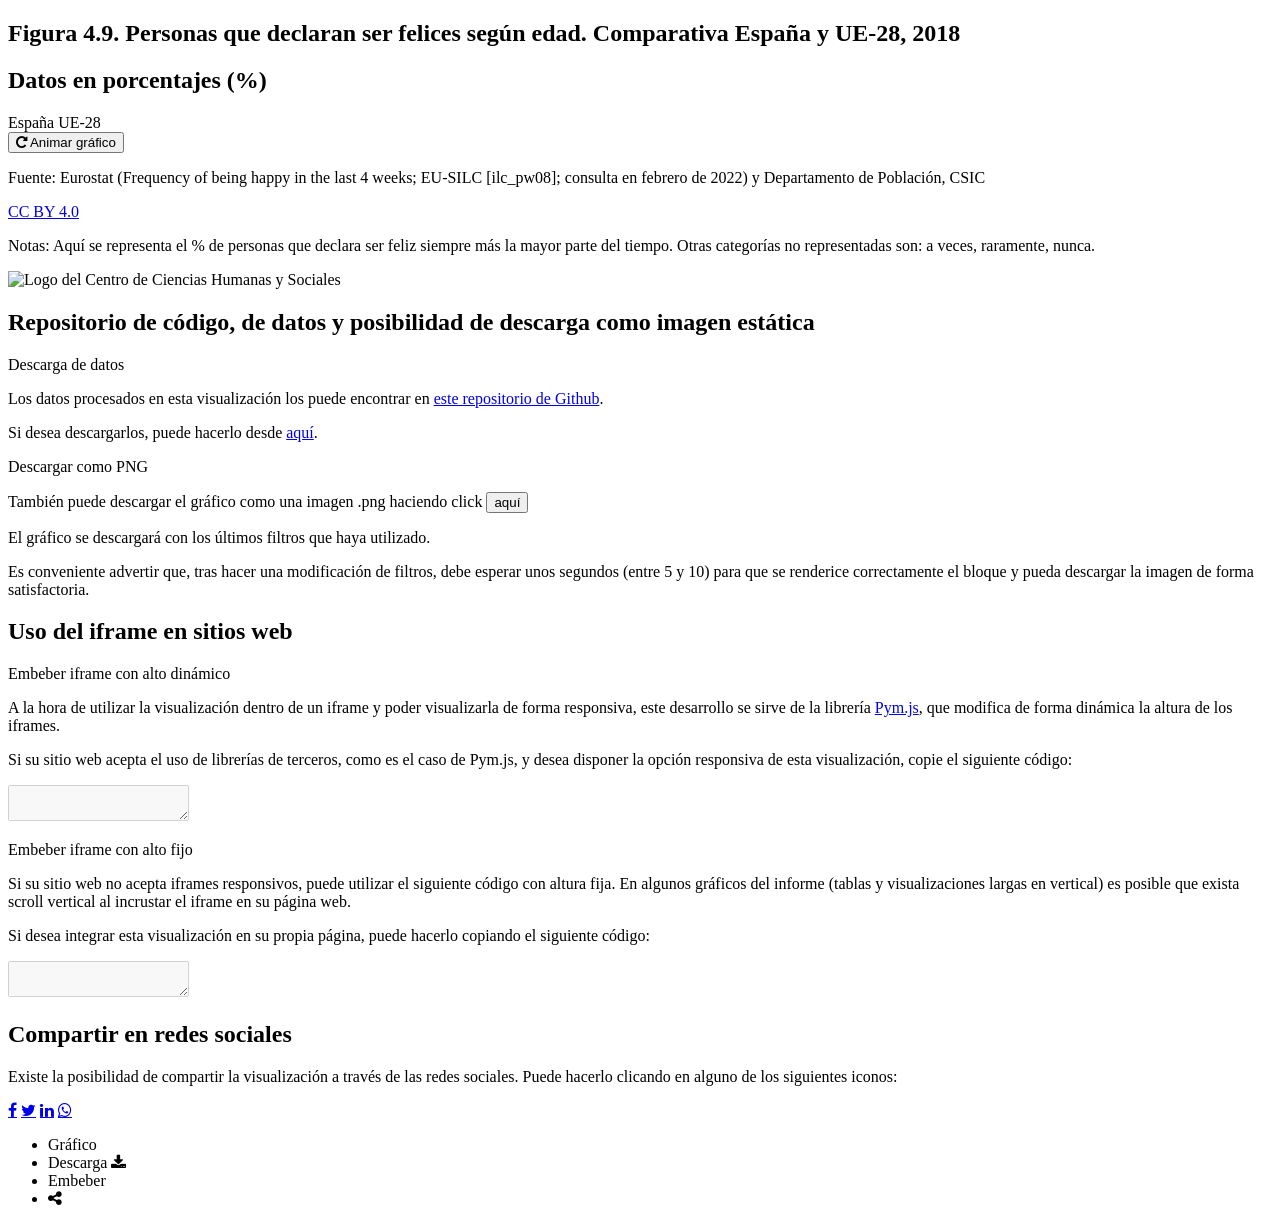
==== pre/template.html @ e8f5466c "Cambios en tipografía" ====
<!DOCTYPE html>
<html lang="en">
<head>
    <meta charset="UTF-8">
    <meta name="viewport" content="width=device-width, initial-scale=1.0, maximum-scale=1.0">
    <title>Informe 2022: El perfil de las personas mayores en España</title>
    <meta name="mrf-extractable" content="false">
    <meta property='og:image' content=''>
    <meta property="og:title" content="Informe 2022: El perfil de las personas mayores en España">
    <meta property="og:description" content="Informe 2022: El perfil de las personas mayores en España">
    <meta property="og:image" content="https://raw.githubusercontent.com/CarlosMunozDiazCSIC/informe_perfil_mayores_2022_social_4_9/main/pre/cchs.png">
    <link rel="stylesheet" href="https://cdnjs.cloudflare.com/ajax/libs/font-awesome/4.7.0/css/font-awesome.min.css">
    <link href="https://fonts.googleapis.com/css2?family=Montserrat:ital,wght@0,100;0,300;0,400;0,500;0,600;0,700;1,300;1,400;1,500;1,600;1,700&display=swap" rel="stylesheet">
</head>
<body>
    <div class="container">
        <div class="main">
            <section class="content b-chart active" id="chartBlock">
                <div class="b-title">
                    <h1 class="title">Figura 4.9. Personas que declaran ser felices según edad. Comparativa España y UE-28, 2018</h1>
                    <h2 class="subtitle">Datos en porcentajes (%)</h2>
                </div>
                <div class="chart__logics">
                    <div class="chart__legend">
                        <span class="chart__legend--item primary_1">España</span>
                        <span class="chart__legend--item comp_1">UE-28</span>
                    </div>
                    <div class="chart__animate" id="replay">
                        <button class="btn btn__animate">
                            <i class="fa fa--share fa-repeat" aria-hidden="true"></i>
                            <span>Animar gráfico</span>
                        </button>
                    </div>                  
                </div>
                <div class="chart__viz" id="chart"></div>
                <!-- Pie de gráfico -->
                <div class="chart__footer">
                    <div class="chart__source">
                        <p class="chart__source--data"><span>Fuente: </span><span id="data-source">Eurostat (Frequency of being happy in the last 4 weeks; EU-SILC [ilc_pw08]; consulta en febrero de 2022)</span> y Departamento de Población, CSIC</p>
                        <p class="chart__source--copyright"><a class="link" href="https://creativecommons.org/licenses/by/4.0/deed.en_US" target="_blank">CC BY 4.0</a></p>
                    </div>
                    <p class="chart__note"><span>Notas: </span><span id="data-note">Aquí se representa el % de personas que declara ser feliz siempre más la mayor parte del tiempo. Otras categorías no representadas son: a veces, raramente, nunca.</span></p>
                </div>
                <div class="logo">
                    <img src="https://raw.githubusercontent.com/CarlosMunozDiazCSIC/informe_perfil_mayores_2022_social_4_9/main/pre/cchs.png" alt="Logo del Centro de Ciencias Humanas y Sociales" width="100%" height="100%">
                </div>         
            </section>
            <section class="content b-data">
                <div class="b-title">
                    <h1 class="title">Repositorio de código, de datos y posibilidad de descarga como imagen estática</h1>
                </div>
                <p class="text__header">Descarga de datos</p>
                <p class="text__paragraph">Los datos procesados en esta visualización los puede encontrar en <a class="link" href="https://github.com/CarlosMunozDiazCSIC/informe_perfil_mayores_2022_social_4_9" target="_blank">este repositorio de Github</a>.</p>
                <p class="text__paragraph">Si desea descargarlos, puede hacerlo desde <a class="link" href="https://raw.githubusercontent.com/CarlosMunozDiazCSIC/informe_perfil_mayores_2022_social_4_9/main/data/personas_felices_2018_eurostat_v2.csv" target="_blank">aquí</a>.</p>
                <p class="text__header">Descargar como PNG</p>
                <p class="text__paragraph">También puede descargar el gráfico como una imagen .png haciendo click <button class="btn_share" id="pngImage">aquí</button></p> 
                <p class="text__paragraph">El gráfico se descargará con los últimos filtros que haya utilizado.</p>
                <p class="text__paragraph">Es conveniente advertir que, tras hacer una modificación de filtros, debe esperar unos segundos (entre 5 y 10) para que se renderice correctamente el bloque y pueda descargar la imagen de forma satisfactoria.</p>
            </section>
            <section class="content b-iframes">
                <div class="b-title">
                    <h1 class="title">Uso del iframe en sitios web</h1>
                </div>
                <p class="text__header">Embeber iframe con alto dinámico</p>
                <p class="text__paragraph">A la hora de utilizar la visualización dentro de un iframe y poder visualizarla de forma responsiva, este desarrollo se sirve de la librería <a class="link" href="http://blog.apps.npr.org/pym.js/" target="_blank">Pym.js</a>, que modifica de forma dinámica la altura de los iframes.</p>
                <p class="text__paragraph">Si su sitio web acepta el uso de librerías de terceros, como es el caso de Pym.js, y desea disponer la opción responsiva de esta visualización, copie el siguiente código:</p>
                <textarea class="text__iframe" disabled="" id="iframe-responsive"></textarea>
                <p class="text__header">Embeber iframe con alto fijo</p>
                <p class="text__paragraph">Si su sitio web no acepta iframes responsivos, puede utilizar el siguiente código con altura fija. En algunos gráficos del informe (tablas y visualizaciones largas en vertical) es posible que exista scroll vertical al incrustar el iframe en su página web.</p>             
                <p class="text__paragraph">Si desea integrar esta visualización en su propia página, puede hacerlo copiando el siguiente código:</p>
                <textarea class="text__iframe" disabled="" id="iframe-fixed"></textarea>
            </section>
            <section class="content b-rrss">
                <div class="b-title">
                    <h1 class="title">Compartir en redes sociales</h1>
                </div>
                <p class="text__paragraph">Existe la posibilidad de compartir la visualización a través de las redes sociales. Puede hacerlo clicando en alguno de los siguientes iconos:</p>
                <div class="rrss">
                    <a href="#" class="fa fa-facebook" id="shareFB" target="_blank"></a>
                    <a href="#" class="fa fa-twitter" id="shareTW" target="_blank"></a>
                    <a href="#" class="fa fa-linkedin" id="shareLK" target="_blank"></a>
                    <a href="#" class="fa fa-whatsapp" id="shareWA" target="_blank"></a>
                </div>
            </section>
        </div>        
        <nav class="tabs">
            <ul class="l-tabs">
                <li class="tab active" data-target="b-chart">Gráfico</li>
                <li class="tab" data-target="b-data">Descarga&nbsp;<i class="fa fa--share fa-download"></i></li>
                <li class="tab" data-target="b-iframes">Embeber</li>
                <li class="tab tab--rrss" data-target="b-rrss"><i class="fa fa--share fa-share-alt"></i></li>
            </ul>
        </nav>
        <div class="chart__tooltip" id="tooltip">
            <p class="chart__tooltip--title"></p>
            <p class="chart__tooltip--text"></p>
        </div>  
    </div>
    <!-- Uso de PYMJS para alturas dinámicas -->
    <script type="text/javascript" src="https://pym.nprapps.org/pym.v1.min.js"></script>
    <script>
        const pymChild = new pym.Child();
    </script>
</body>
</html>
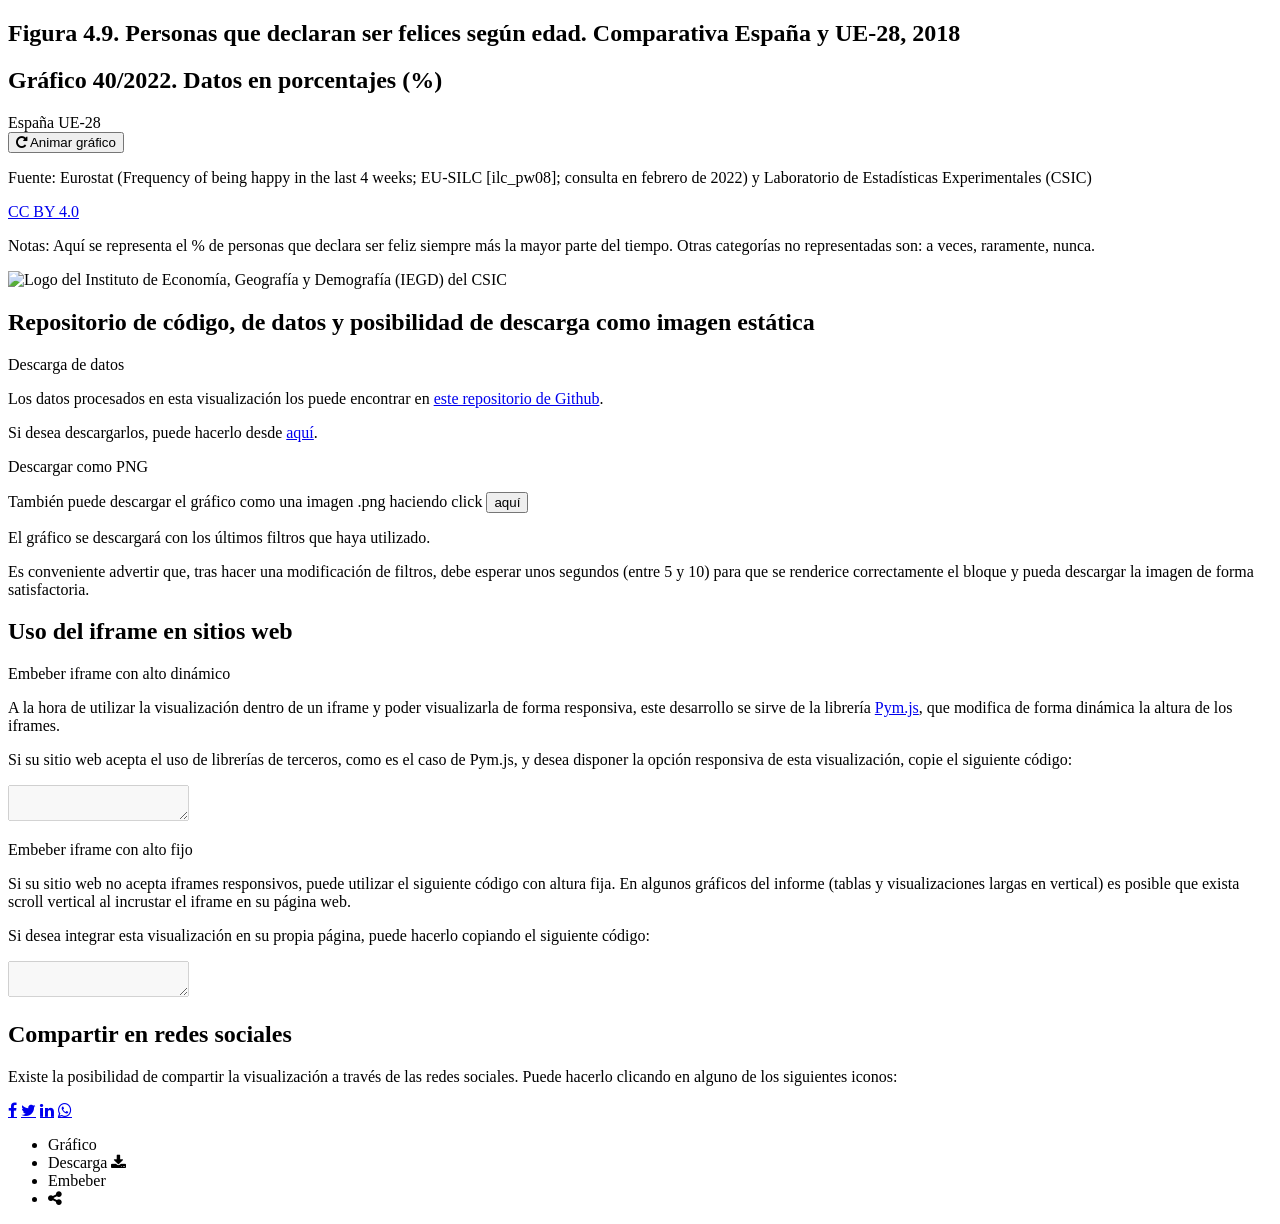
==== commit a2789a88: "Cambio de logo y numeración" ====
--- a/pre/template.html
+++ b/pre/template.html
@@ -18,7 +18,7 @@
             <section class="content b-chart active" id="chartBlock">
                 <div class="b-title">
                     <h1 class="title">Figura 4.9. Personas que declaran ser felices según edad. Comparativa España y UE-28, 2018</h1>
-                    <h2 class="subtitle">Datos en porcentajes (%)</h2>
+                    <h2 class="subtitle">Gráfico 40/2022. Datos en porcentajes (%)</h2>
                 </div>
                 <div class="chart__logics">
                     <div class="chart__legend">
@@ -36,14 +36,14 @@
                 <!-- Pie de gráfico -->
                 <div class="chart__footer">
                     <div class="chart__source">
-                        <p class="chart__source--data"><span>Fuente: </span><span id="data-source">Eurostat (Frequency of being happy in the last 4 weeks; EU-SILC [ilc_pw08]; consulta en febrero de 2022)</span> y Departamento de Población, CSIC</p>
+                        <p class="chart__source--data"><span>Fuente: </span><span id="data-source">Eurostat (Frequency of being happy in the last 4 weeks; EU-SILC [ilc_pw08]; consulta en febrero de 2022)</span> y Laboratorio de Estadísticas Experimentales (CSIC)</p>
                         <p class="chart__source--copyright"><a class="link" href="https://creativecommons.org/licenses/by/4.0/deed.en_US" target="_blank">CC BY 4.0</a></p>
                     </div>
                     <p class="chart__note"><span>Notas: </span><span id="data-note">Aquí se representa el % de personas que declara ser feliz siempre más la mayor parte del tiempo. Otras categorías no representadas son: a veces, raramente, nunca.</span></p>
                 </div>
                 <div class="logo">
-                    <img src="https://raw.githubusercontent.com/CarlosMunozDiazCSIC/informe_perfil_mayores_2022_social_4_9/main/pre/cchs.png" alt="Logo del Centro de Ciencias Humanas y Sociales" width="100%" height="100%">
-                </div>         
+                    <img src="https://raw.githubusercontent.com/CarlosMunozDiazCSIC/informe_perfil_mayores_2022_social_4_9/main/pre/iegd_logo.png" alt="Logo del Instituto de Economía, Geografía y Demografía (IEGD) del CSIC" width="100%" height="100%">
+                </div>        
             </section>
             <section class="content b-data">
                 <div class="b-title">
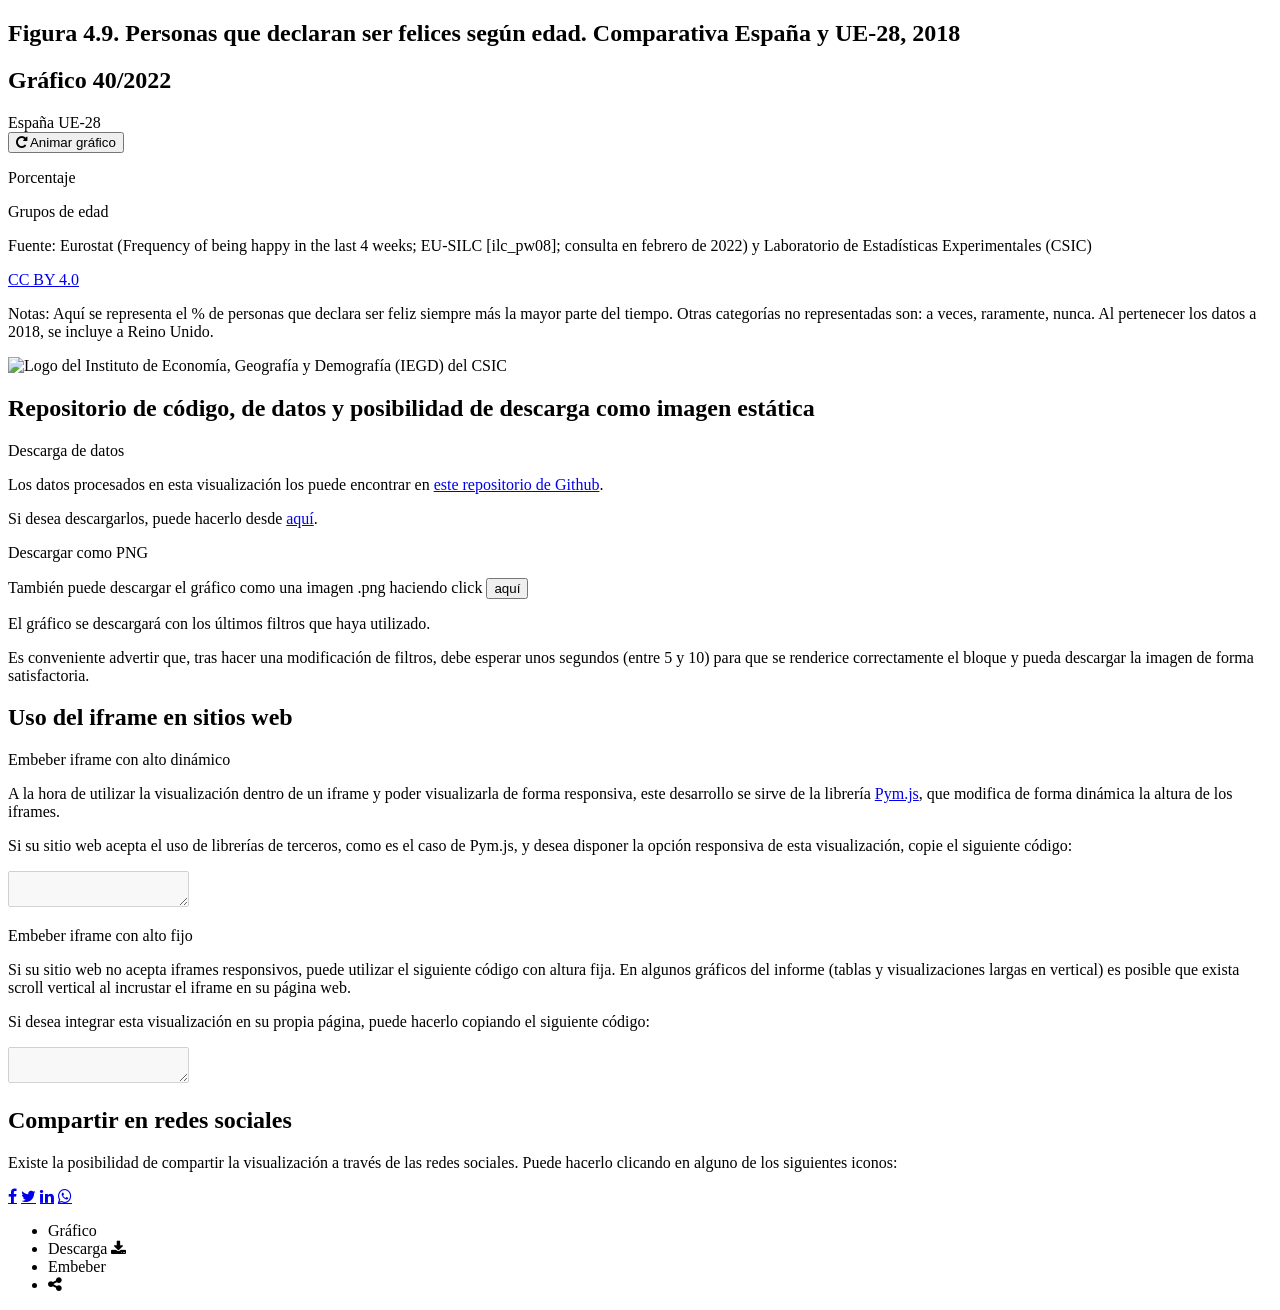
==== commit 3487a07f: "Cambio datos + Continuación desarrollo" ====
--- a/pre/template.html
+++ b/pre/template.html
@@ -18,7 +18,7 @@
             <section class="content b-chart active" id="chartBlock">
                 <div class="b-title">
                     <h1 class="title">Figura 4.9. Personas que declaran ser felices según edad. Comparativa España y UE-28, 2018</h1>
-                    <h2 class="subtitle">Gráfico 40/2022. Datos en porcentajes (%)</h2>
+                    <h2 class="subtitle">Gráfico 40/2022</h2>
                 </div>
                 <div class="chart__logics">
                     <div class="chart__legend">
@@ -32,14 +32,18 @@
                         </button>
                     </div>                  
                 </div>
-                <div class="chart__viz" id="chart"></div>
+                <div class="chart__viz">
+                    <p class="text__yaxis">Porcentaje</p>
+                    <div class="chart" id="chart"></div>
+                    <p class="text__xaxis">Grupos de edad</p>
+                </div>
                 <!-- Pie de gráfico -->
                 <div class="chart__footer">
                     <div class="chart__source">
                         <p class="chart__source--data"><span>Fuente: </span><span id="data-source">Eurostat (Frequency of being happy in the last 4 weeks; EU-SILC [ilc_pw08]; consulta en febrero de 2022)</span> y Laboratorio de Estadísticas Experimentales (CSIC)</p>
                         <p class="chart__source--copyright"><a class="link" href="https://creativecommons.org/licenses/by/4.0/deed.en_US" target="_blank">CC BY 4.0</a></p>
                     </div>
-                    <p class="chart__note"><span>Notas: </span><span id="data-note">Aquí se representa el % de personas que declara ser feliz siempre más la mayor parte del tiempo. Otras categorías no representadas son: a veces, raramente, nunca.</span></p>
+                    <p class="chart__note"><span>Notas: </span><span id="data-note">Aquí se representa el % de personas que declara ser feliz siempre más la mayor parte del tiempo. Otras categorías no representadas son: a veces, raramente, nunca. Al pertenecer los datos a 2018, se incluye a Reino Unido.</span></p>
                 </div>
                 <div class="logo">
                     <img src="https://raw.githubusercontent.com/CarlosMunozDiazCSIC/informe_perfil_mayores_2022_social_4_9/main/pre/iegd_logo.png" alt="Logo del Instituto de Economía, Geografía y Demografía (IEGD) del CSIC" width="100%" height="100%">
@@ -91,10 +95,7 @@
                 <li class="tab tab--rrss" data-target="b-rrss"><i class="fa fa--share fa-share-alt"></i></li>
             </ul>
         </nav>
-        <div class="chart__tooltip" id="tooltip">
-            <p class="chart__tooltip--title"></p>
-            <p class="chart__tooltip--text"></p>
-        </div>  
+        <div class="chart__tooltip" id="tooltip"></div>  
     </div>
     <!-- Uso de PYMJS para alturas dinámicas -->
     <script type="text/javascript" src="https://pym.nprapps.org/pym.v1.min.js"></script>
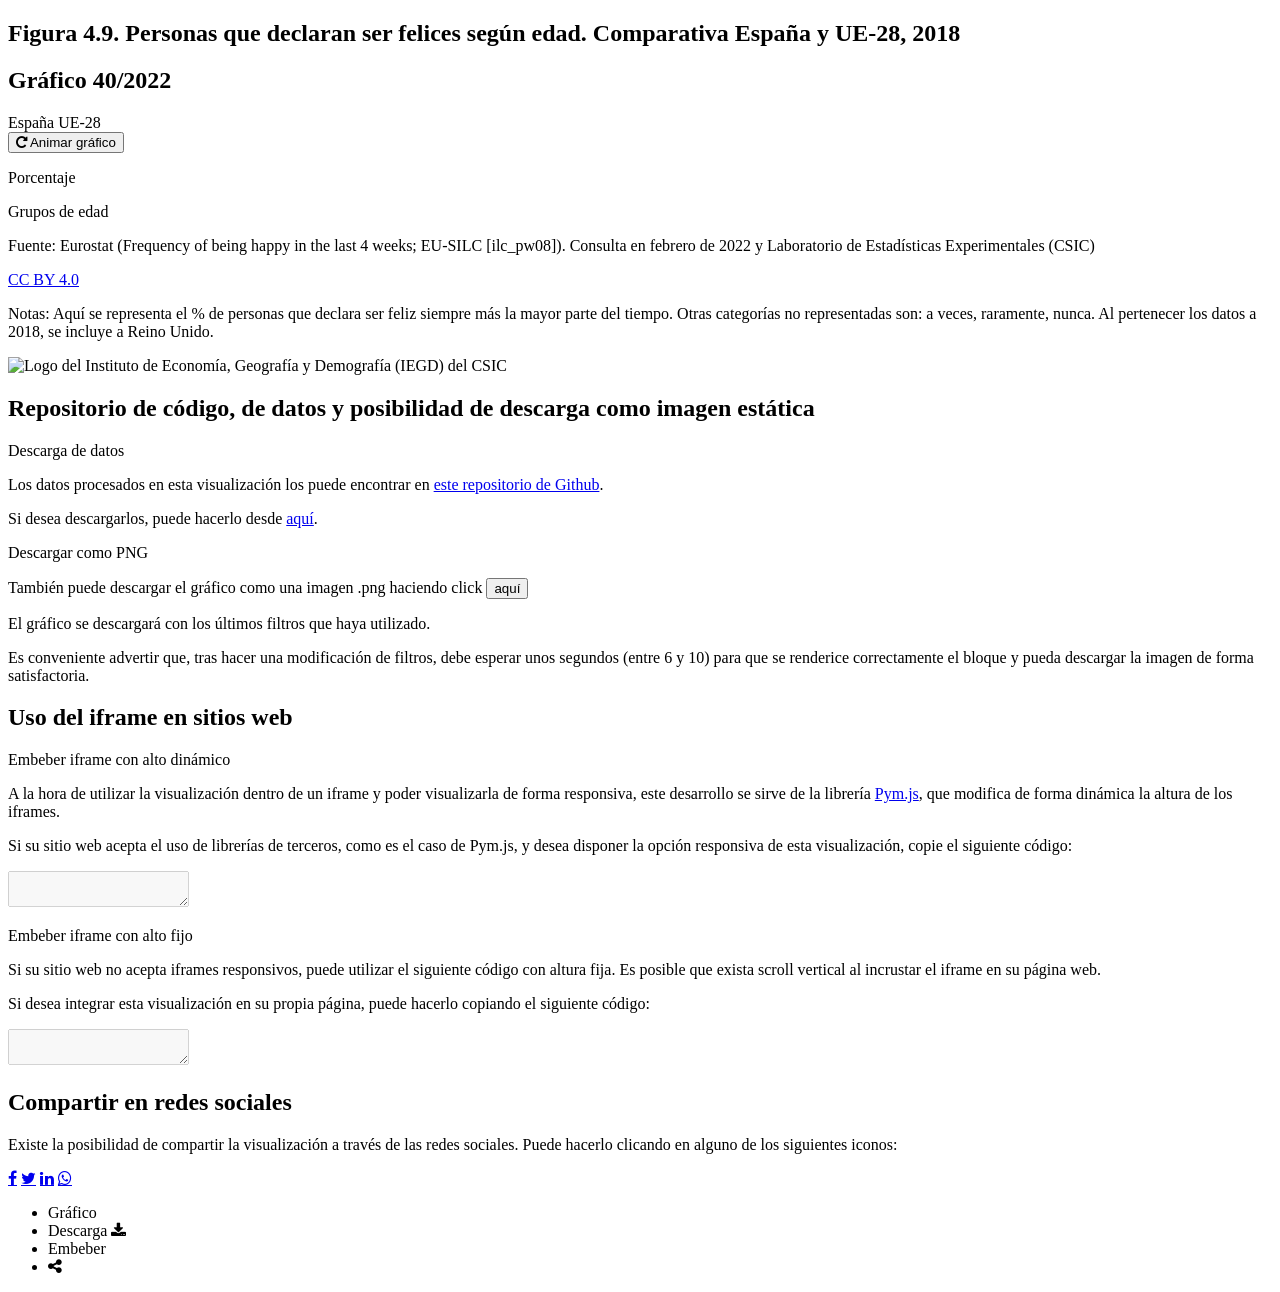
==== commit ba87d8c4: "Nueva lógica imágenes" ====
--- a/pre/template.html
+++ b/pre/template.html
@@ -40,10 +40,10 @@
                 <!-- Pie de gráfico -->
                 <div class="chart__footer">
                     <div class="chart__source">
-                        <p class="chart__source--data"><span>Fuente: </span><span id="data-source">Eurostat (Frequency of being happy in the last 4 weeks; EU-SILC [ilc_pw08]; consulta en febrero de 2022)</span> y Laboratorio de Estadísticas Experimentales (CSIC)</p>
+                        <p class="chart__source--data"><span>Fuente: </span><span>Eurostat (Frequency of being happy in the last 4 weeks; EU-SILC [ilc_pw08]). Consulta en febrero de 2022</span> y Laboratorio de Estadísticas Experimentales (CSIC)</p>
                         <p class="chart__source--copyright"><a class="link" href="https://creativecommons.org/licenses/by/4.0/deed.en_US" target="_blank">CC BY 4.0</a></p>
                     </div>
-                    <p class="chart__note"><span>Notas: </span><span id="data-note">Aquí se representa el % de personas que declara ser feliz siempre más la mayor parte del tiempo. Otras categorías no representadas son: a veces, raramente, nunca. Al pertenecer los datos a 2018, se incluye a Reino Unido.</span></p>
+                    <p class="chart__note"><span>Notas: </span><span>Aquí se representa el % de personas que declara ser feliz siempre más la mayor parte del tiempo. Otras categorías no representadas son: a veces, raramente, nunca. Al pertenecer los datos a 2018, se incluye a Reino Unido.</span></p>
                 </div>
                 <div class="logo">
                     <img src="https://raw.githubusercontent.com/CarlosMunozDiazCSIC/informe_perfil_mayores_2022_social_4_9/main/pre/iegd_logo.png" alt="Logo del Instituto de Economía, Geografía y Demografía (IEGD) del CSIC" width="100%" height="100%">
@@ -59,7 +59,7 @@
                 <p class="text__header">Descargar como PNG</p>
                 <p class="text__paragraph">También puede descargar el gráfico como una imagen .png haciendo click <button class="btn_share" id="pngImage">aquí</button></p> 
                 <p class="text__paragraph">El gráfico se descargará con los últimos filtros que haya utilizado.</p>
-                <p class="text__paragraph">Es conveniente advertir que, tras hacer una modificación de filtros, debe esperar unos segundos (entre 5 y 10) para que se renderice correctamente el bloque y pueda descargar la imagen de forma satisfactoria.</p>
+                <p class="text__paragraph">Es conveniente advertir que, tras hacer una modificación de filtros, debe esperar unos segundos (entre 6 y 10) para que se renderice correctamente el bloque y pueda descargar la imagen de forma satisfactoria.</p>
             </section>
             <section class="content b-iframes">
                 <div class="b-title">
@@ -70,7 +70,7 @@
                 <p class="text__paragraph">Si su sitio web acepta el uso de librerías de terceros, como es el caso de Pym.js, y desea disponer la opción responsiva de esta visualización, copie el siguiente código:</p>
                 <textarea class="text__iframe" disabled="" id="iframe-responsive"></textarea>
                 <p class="text__header">Embeber iframe con alto fijo</p>
-                <p class="text__paragraph">Si su sitio web no acepta iframes responsivos, puede utilizar el siguiente código con altura fija. En algunos gráficos del informe (tablas y visualizaciones largas en vertical) es posible que exista scroll vertical al incrustar el iframe en su página web.</p>             
+                <p class="text__paragraph">Si su sitio web no acepta iframes responsivos, puede utilizar el siguiente código con altura fija. Es posible que exista scroll vertical al incrustar el iframe en su página web.</p>             
                 <p class="text__paragraph">Si desea integrar esta visualización en su propia página, puede hacerlo copiando el siguiente código:</p>
                 <textarea class="text__iframe" disabled="" id="iframe-fixed"></textarea>
             </section>
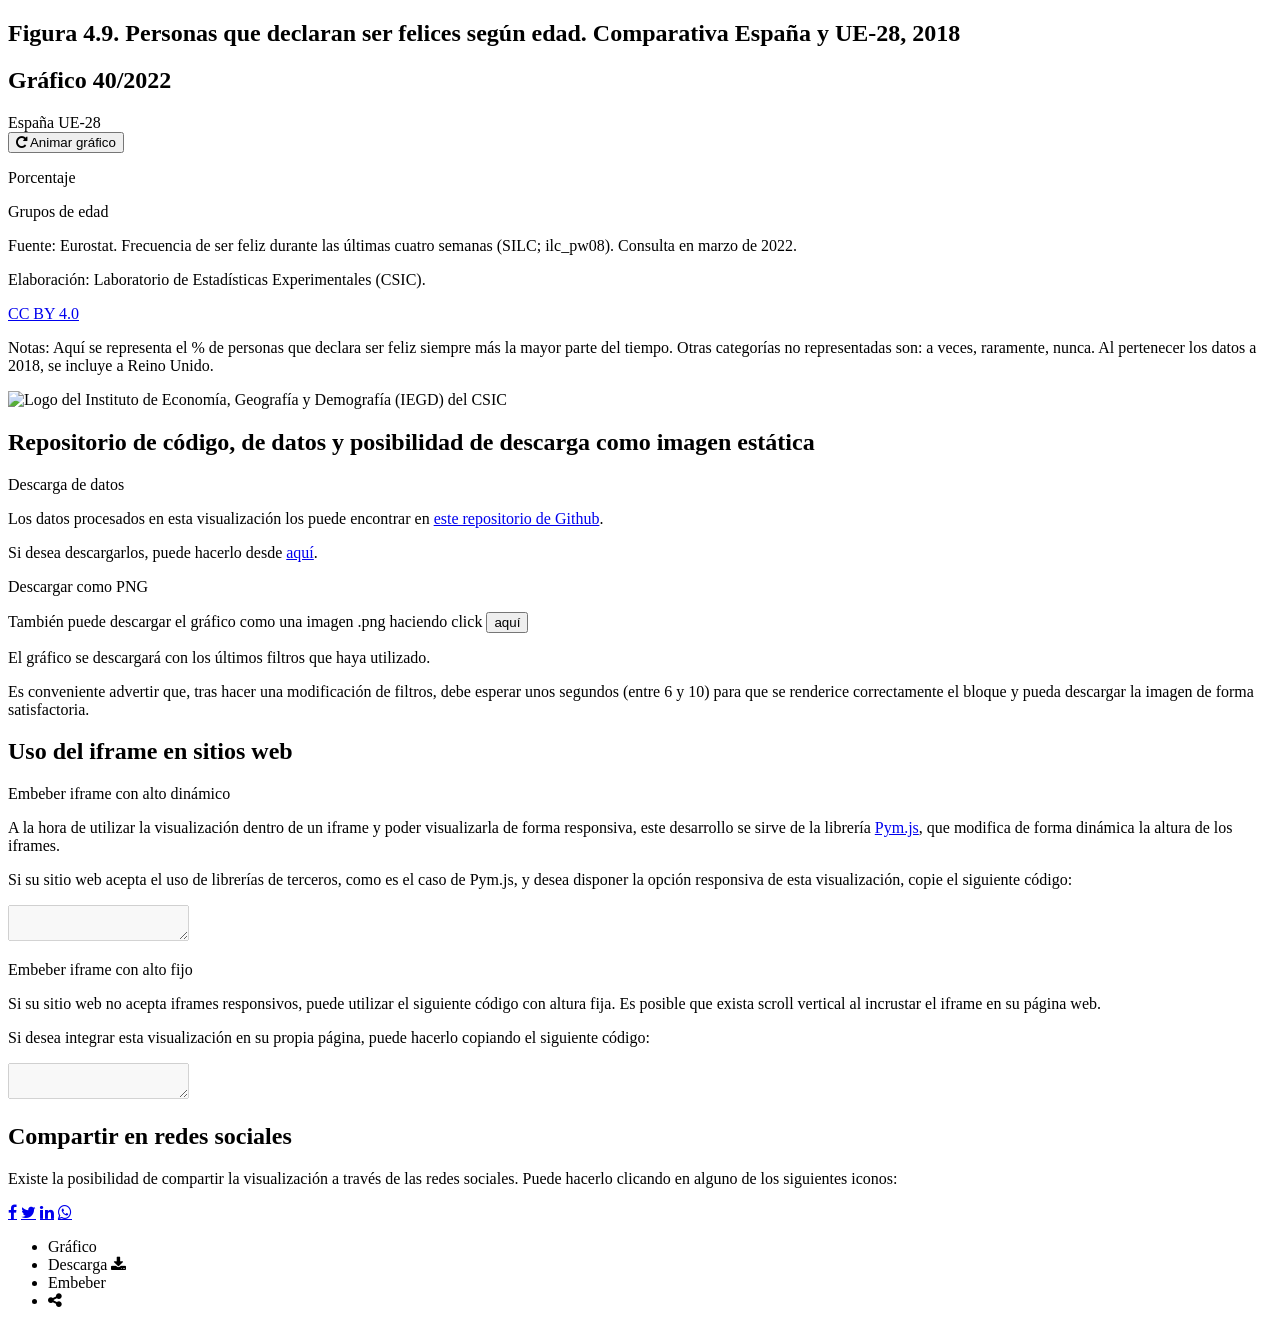
==== commit 5b1b4203: "Mejora fuente datos" ====
--- a/pre/template.html
+++ b/pre/template.html
@@ -8,7 +8,7 @@
     <meta property='og:image' content=''>
     <meta property="og:title" content="Informe 2022: El perfil de las personas mayores en España">
     <meta property="og:description" content="Informe 2022: El perfil de las personas mayores en España">
-    <meta property="og:image" content="https://raw.githubusercontent.com/CarlosMunozDiazCSIC/informe_perfil_mayores_2022_social_4_9/main/pre/cchs.png">
+    <meta property="og:image" content="https://raw.githubusercontent.com/CarlosMunozDiazCSIC/informe_perfil_mayores_2022_social_4_9/main/pre/iegd_logo.png">
     <link rel="stylesheet" href="https://cdnjs.cloudflare.com/ajax/libs/font-awesome/4.7.0/css/font-awesome.min.css">
     <link href="https://fonts.googleapis.com/css2?family=Montserrat:ital,wght@0,100;0,300;0,400;0,500;0,600;0,700;1,300;1,400;1,500;1,600;1,700&display=swap" rel="stylesheet">
 </head>
@@ -40,7 +40,10 @@
                 <!-- Pie de gráfico -->
                 <div class="chart__footer">
                     <div class="chart__source">
-                        <p class="chart__source--data"><span>Fuente: </span><span>Eurostat (Frequency of being happy in the last 4 weeks; EU-SILC [ilc_pw08]). Consulta en febrero de 2022</span> y Laboratorio de Estadísticas Experimentales (CSIC)</p>
+                        <div class="chart__source--info">
+                            <p class="chart__source--data"><span>Fuente: </span>Eurostat. Frecuencia de ser feliz durante las últimas cuatro semanas (SILC; ilc_pw08). Consulta en marzo de 2022.</p>
+                            <p class="chart__source--elab"><span>Elaboración: </span>Laboratorio de Estadísticas Experimentales (CSIC).</p>
+                        </div>
                         <p class="chart__source--copyright"><a class="link" href="https://creativecommons.org/licenses/by/4.0/deed.en_US" target="_blank">CC BY 4.0</a></p>
                     </div>
                     <p class="chart__note"><span>Notas: </span><span>Aquí se representa el % de personas que declara ser feliz siempre más la mayor parte del tiempo. Otras categorías no representadas son: a veces, raramente, nunca. Al pertenecer los datos a 2018, se incluye a Reino Unido.</span></p>
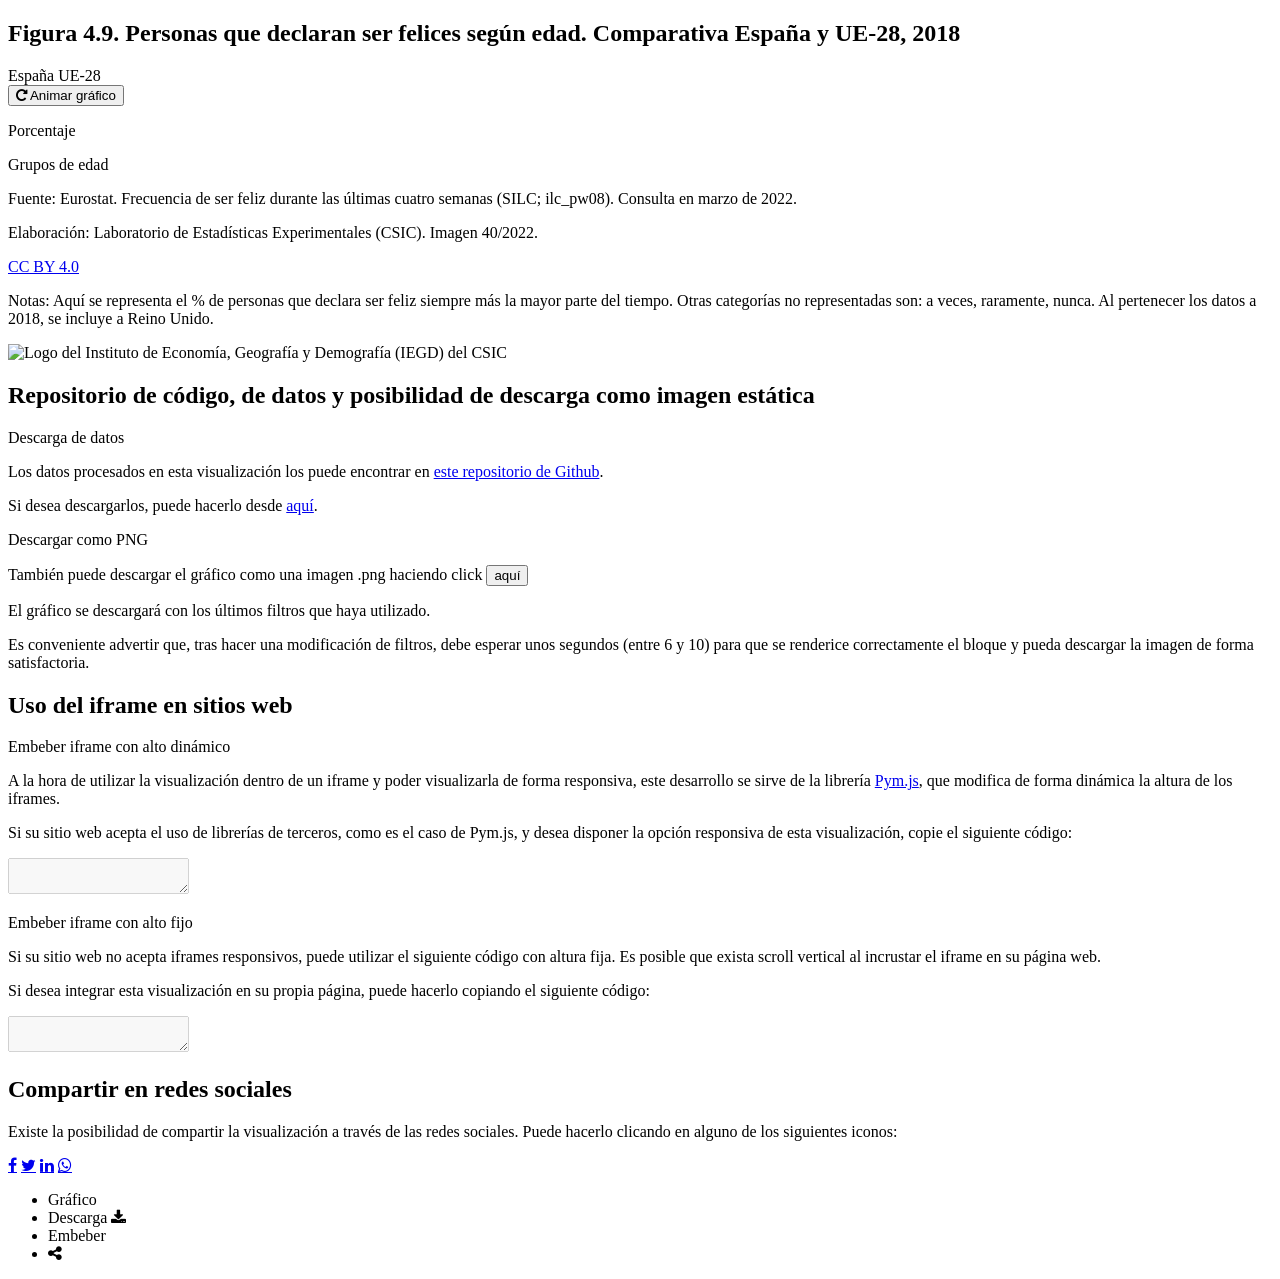
==== commit 4c4e1116: "Cambio identificación" ====
--- a/pre/template.html
+++ b/pre/template.html
@@ -18,7 +18,7 @@
             <section class="content b-chart active" id="chartBlock">
                 <div class="b-title">
                     <h1 class="title">Figura 4.9. Personas que declaran ser felices según edad. Comparativa España y UE-28, 2018</h1>
-                    <h2 class="subtitle">Gráfico 40/2022</h2>
+                    <h2 class="subtitle"></h2>
                 </div>
                 <div class="chart__logics">
                     <div class="chart__legend">
@@ -42,7 +42,7 @@
                     <div class="chart__source">
                         <div class="chart__source--info">
                             <p class="chart__source--data"><span>Fuente: </span>Eurostat. Frecuencia de ser feliz durante las últimas cuatro semanas (SILC; ilc_pw08). Consulta en marzo de 2022.</p>
-                            <p class="chart__source--elab"><span>Elaboración: </span>Laboratorio de Estadísticas Experimentales (CSIC).</p>
+                            <p class="chart__source--elab"><span>Elaboración: </span>Laboratorio de Estadísticas Experimentales (CSIC). Imagen 40/2022.</p>
                         </div>
                         <p class="chart__source--copyright"><a class="link" href="https://creativecommons.org/licenses/by/4.0/deed.en_US" target="_blank">CC BY 4.0</a></p>
                     </div>
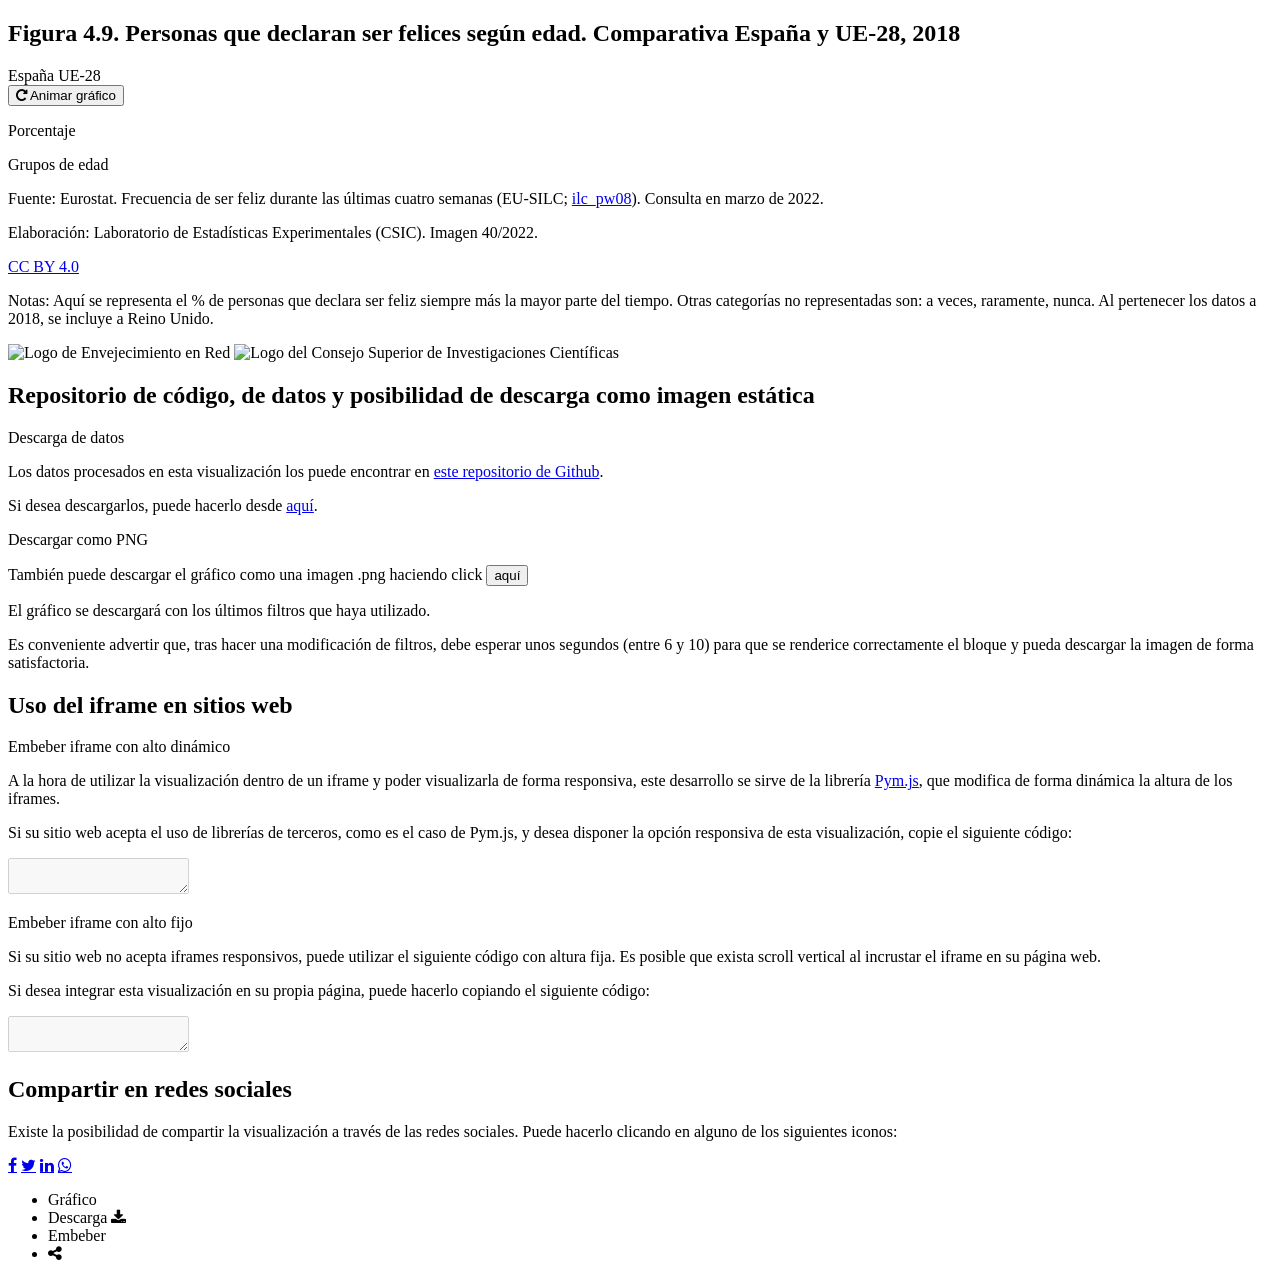
==== commit db5f86d7: "Datos y logos" ====
--- a/pre/template.html
+++ b/pre/template.html
@@ -41,15 +41,16 @@
                 <div class="chart__footer">
                     <div class="chart__source">
                         <div class="chart__source--info">
-                            <p class="chart__source--data"><span>Fuente: </span>Eurostat. Frecuencia de ser feliz durante las últimas cuatro semanas (SILC; ilc_pw08). Consulta en marzo de 2022.</p>
+                            <p class="chart__source--data"><span>Fuente: </span>Eurostat. Frecuencia de ser feliz durante las últimas cuatro semanas (EU-SILC; <a class="link" href="https://appsso.eurostat.ec.europa.eu/nui/show.do?dataset=ilc_pw08&lang=en" target="_blank">ilc_pw08</a>). Consulta en marzo de 2022.</p>
                             <p class="chart__source--elab"><span>Elaboración: </span>Laboratorio de Estadísticas Experimentales (CSIC). Imagen 40/2022.</p>
                         </div>
                         <p class="chart__source--copyright"><a class="link" href="https://creativecommons.org/licenses/by/4.0/deed.en_US" target="_blank">CC BY 4.0</a></p>
                     </div>
                     <p class="chart__note"><span>Notas: </span><span>Aquí se representa el % de personas que declara ser feliz siempre más la mayor parte del tiempo. Otras categorías no representadas son: a veces, raramente, nunca. Al pertenecer los datos a 2018, se incluye a Reino Unido.</span></p>
                 </div>
-                <div class="logo">
-                    <img src="https://raw.githubusercontent.com/CarlosMunozDiazCSIC/informe_perfil_mayores_2022_social_4_9/main/pre/iegd_logo.png" alt="Logo del Instituto de Economía, Geografía y Demografía (IEGD) del CSIC" width="100%" height="100%">
+                <div class="chart__logos">
+                    <img class="logo_enr" src="https://raw.githubusercontent.com/CarlosMunozDiazCSIC/informe_perfil_mayores_2022_social_4_9/main/pre/nuevo_logo_enr.jpg" alt="Logo de Envejecimiento en Red" width="100%" height="100%">
+                    <img class="logo_csic" src="https://raw.githubusercontent.com/CarlosMunozDiazCSIC/informe_perfil_mayores_2022_social_4_9/main/pre/logotipo_csic.png" alt="Logo del Consejo Superior de Investigaciones Científicas" width="100%" height="100%">
                 </div>        
             </section>
             <section class="content b-data">
